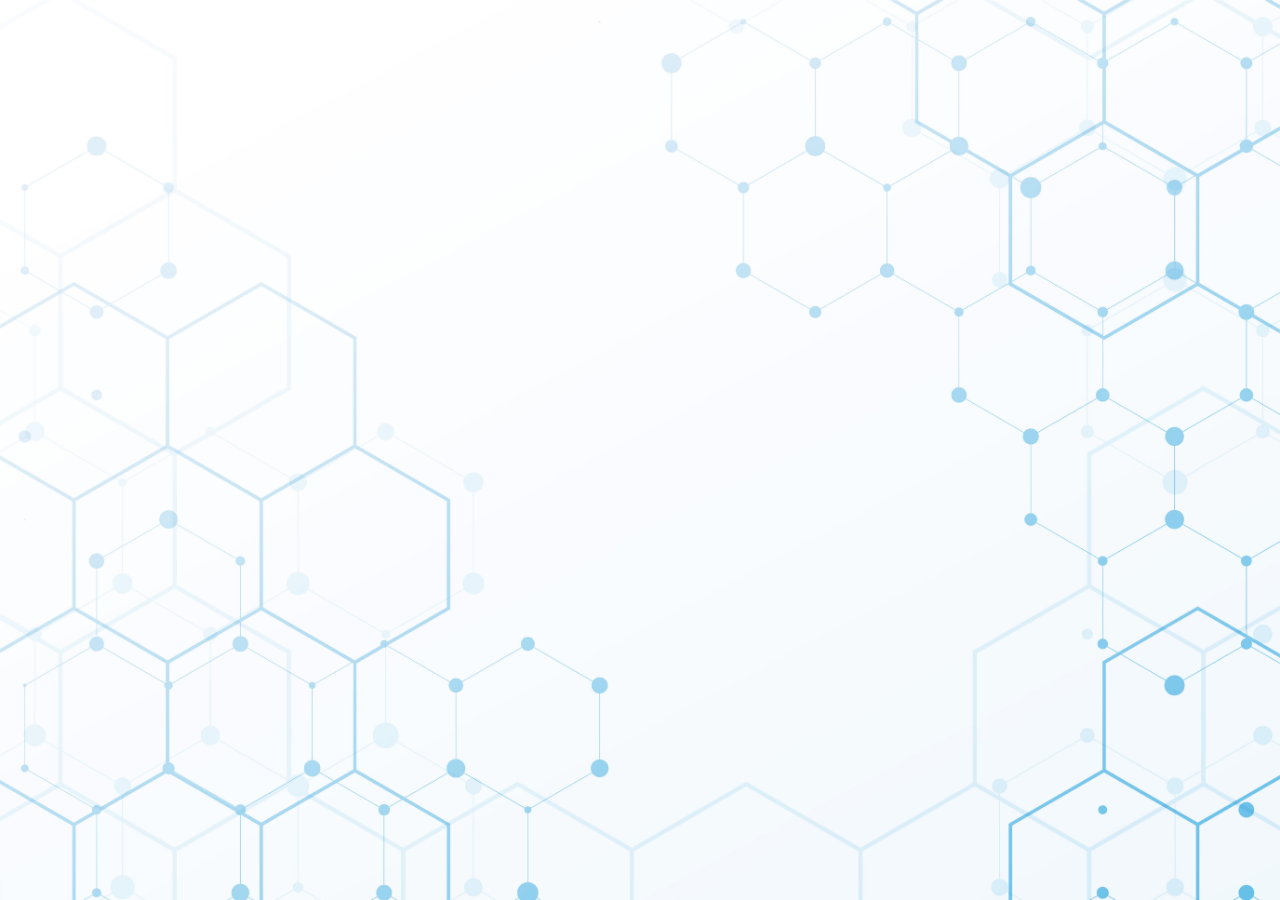
==== Cartas/consultas.html @ afaefc1f "Primer Versión del proyecto" ====
<!DOCTYPE html>
<html lang="en">
<head>
    <meta charset="UTF-8">
    <meta http-equiv="X-UA-Compatible" content="IE=edge">
    <meta name="viewport" content="width=device-width, initial-scale=1.0">
    <link rel="stylesheet" href="../styles/style.css">
    <title>Document</title>
</head>
<body>
    
</body>
</html>
---- styles/style.css ----
@import url("https://fonts.googleapis.com/css2?family=Mulish:wght@200;300;400;500;600;700;800;900&display=swap");

* {
  margin: 0;
  padding: 0;
  box-sizing: border-box;
  font-family: "Mulish", sans-serif;
}

body {
  background: url(../img/med2.jpg);
  background-repeat: no-repeat;
  background-size: cover;
  background-color: black;
  height: 100vh;
  color: black;
}

.menu{
  background-color: rgb(12, 184, 184);
}

.menu li{
  list-style: none;
  display: inline-block;
}

.menu li a{
  color: black;
  text-decoration: none;
  display: block;
  padding: 20px 150px;
}
.menu li a:hover{
  background-color: azure;
}

.menu .item-d{
  float: right;
}

header {
  display: flex;
  height: 70px;
  justify-content: left;
  font-size: large;
  margin-top: 5px;
}

.cartas {
  width: 100%;
  margin-top: 100px;
  margin-bottom: 100px;
  display: flex;
  flex-wrap: wrap;
}

.container {
  height: auto;
  width: 100%;
  display: flex;
  font-size: xx-large;
  display: grid;
  grid-template-columns: 2fr 2fr 2fr;
  grid-template-rows: 220px 220px;
  grid-template-areas:
    "turnos consultas video"
    "novedades obras video";
}

.container a{
  text-decoration: none;
  color: black;
}
/*Definiendo clases*/
.video {
  grid-area: video;
}
.consultas {
  grid-area: consultas;
}
.novedades {
  grid-area: novedades;
}
.obras {
  grid-area: obras;
}
.turnos {
  grid-area: turnos;
}

.container .card {
  border: 3px solid black;
  background-color: #fafafa;
  border-radius: 20px;
  box-shadow: 0 2px 2px rgba(0, 0, 0, 0.2);
  overflow: hidden;
  margin: 20px;
  text-align: center;
  transition: all 0.25s;
  margin-bottom: 10px;
}
/*Comienzo de las queries*/
@media screen and (max-width: 768px) {
  .menu li a{
    padding: 20px 10px;
  }
  .container {
    grid-template-columns: 2fr 2fr;
    grid-template-rows: 220px 220px 400px;
    grid-template-areas:
      "turnos consultas"
      "novedades obras"
      "video video";
  }
  .card.video{
    height: 100%;
    width: 100%;
  }
  body{
    background-size:auto;
  }
  ;
  .container .card{
    margin: 5px;
  }

}


@media screen and (max-width: 480px) 
{.menu li a{
  padding: 10px 8px;
}
.container {
  grid-template-columns: 2fr;
  grid-template-rows: repeat(4, 4fr);
  grid-template-areas:
    "turnos"
    "consultas"
    "novedades"
    "obras"
    "video";
}
.container .card {
  margin-bottom: 40px;
}

}
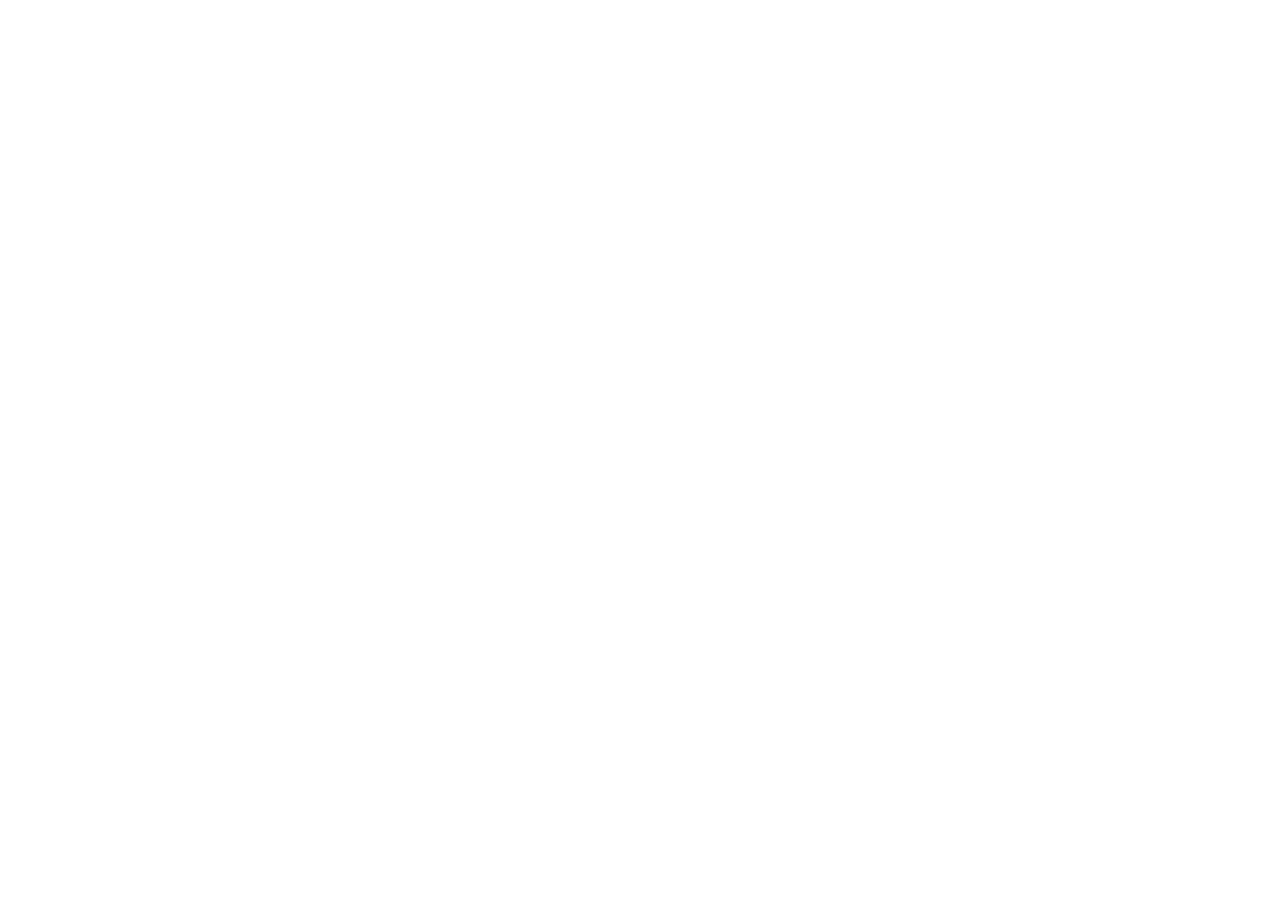
==== commit 423a61ca: "SASS 2 SEO" ====
--- a/Cartas/consultas.html
+++ b/Cartas/consultas.html
@@ -5,7 +5,9 @@
     <meta http-equiv="X-UA-Compatible" content="IE=edge">
     <meta name="viewport" content="width=device-width, initial-scale=1.0">
     <link rel="stylesheet" href="../styles/style.css">
-    <title>Document</title>
+    <title>Consultorio - consultas</title>
+    <meta name="description" content="Si tenes algun inconveniente accedé al lugar de consultas online">
+    <meta name="keywords" content="Consultorio, medico, consulta, urgencia, atencion, online">
 </head>
 <body>
     
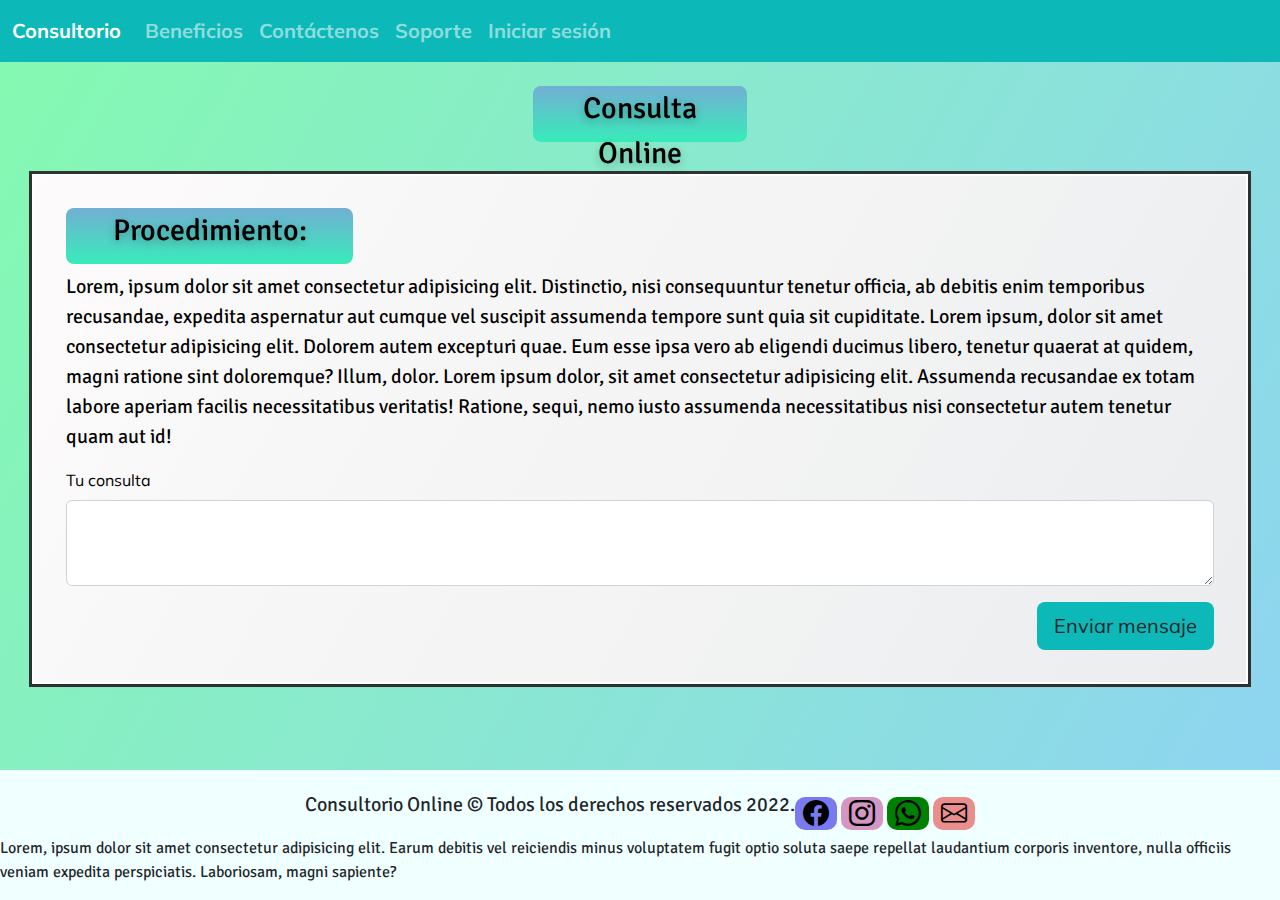
==== commit 944b57ab: "mediaqueries" ====
--- a/Cartas/consultas.html
+++ b/Cartas/consultas.html
@@ -4,12 +4,89 @@
     <meta charset="UTF-8">
     <meta http-equiv="X-UA-Compatible" content="IE=edge">
     <meta name="viewport" content="width=device-width, initial-scale=1.0">
-    <link rel="stylesheet" href="../styles/style.css">
-    <title>Consultorio - consultas</title>
-    <meta name="description" content="Si tenes algun inconveniente accedé al lugar de consultas online">
-    <meta name="keywords" content="Consultorio, medico, consulta, urgencia, atencion, online">
+    <!--Bootstrap-->
+    <link rel="stylesheet" href="../styles/bootstrap.min.css" />
+    <!--Iconos-->
+    <link rel="stylesheet" href="https://cdn.jsdelivr.net/npm/bootstrap-icons@1.9.1/font/bootstrap-icons.css"> 
+    <!-- custom styles -->
+    <link rel="stylesheet" href= "../styles/estilos.css" />
+    <!--animate-->
+    <link rel="stylesheet" href="https://cdnjs.cloudflare.com/ajax/libs/animate.css/4.1.1/animate.min.css"/>
+    <!--AOS-->
+    <link href="https://unpkg.com/aos@2.3.1/dist/aos.css" rel="stylesheet">
+    <title>Consultorio - Consultas</title>
 </head>
-<body>
-    
+<body class="bodyCO">
+    <header>
+        <!--NAVBAR-->
+        <nav class="navbar navbar-expand-lg navbar-dark fs-5 fw-bold"
+              style="background-color: #0cb8b8">
+          <div class="container-fluid">
+            <a class="navbar-brand" href="./index.html">Consultorio</a>
+            <button
+              class="navbar-toggler"
+              type="button"
+              data-bs-toggle="collapse"
+              data-bs-target="#navbarNav"
+              aria-controls="navbarNav"
+              aria-expanded="false"
+              aria-label="Toggle navigation">
+              <span class="navbar-toggler-icon"></span>
+            </button>
+            <div class="collapse navbar-collapse" id="navbarNav">
+              <ul class="navbar-nav">
+                <li class="nav-item item1 animate__animated animate__fadeInDownBig">
+                  <a class="nav-link" href="../Pages/beneficios.html">Beneficios</a
+                  >
+                </li>
+                <li class="nav-item item2 animate__animated animate__fadeInDownBig">
+                  <a class="nav-link" href="./Pages/contactenos.html">Contáctenos</a
+                  >
+                </li>
+                <li class="nav-item item3 animate__animated animate__fadeInDownBig">
+                  <a class="nav-link" href="./Pages/soporte.html">Soporte</a>
+                </li>
+                <li class="nav-item item4 animate__animated animate__fadeInDownBig">
+                  <a class="nav-link" href="./Pages/iniciar-sesion.html">Iniciar sesión</a>
+                </li>
+              </ul>
+            </div>
+          </div>
+        </nav>
+      </header>
+
+      <button class="button-36 d-grid col-2 mx-auto mt-4 mb-3" disabled data-aos="fade-down" data-delay="100" data-aos-duration="1000">Consulta Online</button>
+      <section class="main ms-3 text-bg-light p-3 me-3">
+        <div>
+        <button class="button-36 col-3 mx-auto mb-2 " disabled data-aos="fade-down" data-delay="100" data-aos-duration="1000">Procedimiento:</button>
+        </div>
+        <div>
+         <p class="fs-5"> Lorem, ipsum dolor sit amet consectetur adipisicing elit. Distinctio, nisi consequuntur tenetur officia, ab debitis enim temporibus recusandae, expedita aspernatur aut cumque vel suscipit assumenda tempore sunt quia sit cupiditate. Lorem ipsum, dolor sit amet consectetur adipisicing elit. Dolorem autem excepturi quae. Eum esse ipsa vero ab eligendi ducimus libero, tenetur quaerat at quidem, magni ratione sint doloremque? Illum, dolor. Lorem ipsum dolor, sit amet consectetur adipisicing elit. Assumenda recusandae ex totam labore aperiam facilis necessitatibus veritatis! Ratione, sequi, nemo iusto assumenda necessitatibus nisi consectetur autem tenetur quam aut id!</p>
+        </div>
+        <div class="mb-3">
+          <label for="exampleFormControlTextarea1" class="form-label">Tu consulta</label>
+          <textarea class="form-control" id="exampleFormControlTextarea1" rows="3"></textarea>
+        </div>
+        <div class="d-flex flex-row-reverse">
+        <button type="button " class="btn btn-lg">Enviar mensaje</button>
+        </div>
+        </section>
+
+        <footer class="footerC mt-5 w-100 d-flex align-items-center justify-content-center flex-wrap">
+          <p class="fs-5">Consultorio Online &copy; Todos los derechos reservados 2022.</p>
+          <div id="iconos">
+            <a href="https://facebook.com"><i class="bi bi-facebook"></i></a>
+            <a href="https://Instagram.com"><i class="bi bi-instagram"></i></a>
+            <a href="https://WhatsApp.com"><i class="bi bi-whatsapp"></i></a>
+            <a href="https://gmail.com"><i class="bi bi-envelope"></i></a>
+          </div>
+          <div>
+            <p>Lorem, ipsum dolor sit amet consectetur adipisicing elit. Earum debitis vel reiciendis minus voluptatem fugit optio soluta saepe repellat laudantium corporis inventore, nulla officiis veniam expedita perspiciatis. Laboriosam, magni sapiente?</p>
+          </div>
+         </footer>
+
+      <script src="https://unpkg.com/aos@2.3.1/dist/aos.js"></script>
+      <script> AOS.init();</script>
+      <script src="./js/bootstrap.bundle.min.js"></script>
 </body>
 </html>--- a/styles/estilos.css
+++ b/styles/estilos.css
@@ -0,0 +1,684 @@
+@charset "UTF-8";
+@import url("https://fonts.googleapis.com/css2?family=Mulish:wght@200;300;400;500;600;700;800;900&display=swap");
+@import url("https://fonts.googleapis.com/css2?family=Anton&display=swap");
+@import url("https://fonts.googleapis.com/css2?family=Signika+Negative:wght@300;400;500;700&display=swap");
+* {
+  margin: 0;
+  padding: 0;
+  box-sizing: border-box;
+  font-family: "Mulish", sans-serif;
+}
+
+.bodyI {
+  background-image: linear-gradient(120deg, #84fab0 0%, #8fd3f4 100%);
+  position: relative;
+  padding-bottom: 10rem;
+}
+.bodyI .imagenPrincipal {
+  height: 80vh;
+  background-image: url("../../../img/med1.jpg");
+  background-repeat: no-repeat;
+  background-size: cover;
+  background-position: center center;
+  display: flex;
+  justify-content: center;
+  align-items: center;
+  flex-direction: column;
+  border: 1px solid black;
+}
+.bodyI .imagenPrincipal h2 {
+  color: white;
+  font-family: "Anton", sans-serif;
+}
+.bodyI .imagenPrincipal p {
+  color: white;
+}
+.bodyI .quienes-somos {
+  background-image: linear-gradient(120deg, #fdfbfb 0%, #ebedee 100%);
+  border: 2px solid white;
+  margin: 2rem 10rem 2rem !important;
+  padding: 2rem 10rem 2 rem 10rem !important;
+  box-shadow: rgba(0, 0, 0, 0.16) 0px 1px 4px, rgb(51, 51, 51) 0px 0px 0px 3px;
+}
+.bodyI .btn {
+  background-color: #0cb8b8 !important;
+  color: black;
+}
+.bodyI .button-36 {
+  background-image: linear-gradient(to top, #37ecba 0%, #72afd3 100%);
+  border-radius: 8px;
+  border-style: none;
+  color: black;
+  font-size: 35px;
+  font-weight: 500;
+  height: 4rem;
+  padding: 0 1.6rem;
+  text-align: center;
+  text-shadow: rgba(0, 0, 0, 0.25) 0 3px 8px;
+  transition: all 0.5s;
+  -moz-user-select: none;
+   -ms-user-select: none;
+       user-select: none;
+  -webkit-user-select: none;
+  font-family: "Signika negative", sans-serif;
+}
+.bodyI .button-36:hover {
+  box-shadow: rgba(80, 63, 205, 0.5) 0 1px 30px;
+  transition-duration: 0.2s;
+}
+.bodyI p {
+  font-family: "Signika negative", sans-serif;
+}
+.bodyI .main {
+  background-image: linear-gradient(120deg, #fdfbfb 0%, #ebedee 100%);
+  border: 2px solid white;
+  margin: 2rem 10rem 2rem 10rem !important;
+  padding: 2rem 15rem 2rem 15rem !important;
+  box-shadow: rgba(0, 0, 0, 0.16) 0px 1px 4px, rgb(51, 51, 51) 0px 0px 0px 3px;
+}
+.bodyI .card-body {
+  box-shadow: rgba(0, 0, 0, 0.16) 0px 1px 4px, rgb(51, 51, 51) 0px 0px 0px 3px;
+}
+.bodyI .card-body h5 {
+  font-family: "Signika negative", sans-serif;
+}
+.bodyI .video-card {
+  height: 500px;
+}
+.bodyI .footerI {
+  display: flex;
+  position: absolute;
+  bottom: 0;
+  background: #f0ffff;
+  min-height: 100px;
+  padding-top: 20px;
+  bottom: 0;
+  width: 100%;
+}
+.bodyI .footerI p {
+  text-align: center;
+}
+.bodyI #iconos i {
+  font-size: 26px;
+  padding: 0 8px;
+  color: black;
+  border-radius: 10px;
+}
+
+.bi-facebook {
+  background-color: #7a7af0;
+}
+
+.bi-instagram {
+  background-color: #d497c5;
+}
+
+.bi-whatsapp {
+  background-color: #008000;
+}
+
+.bi-envelope {
+  background-color: #e98d8d;
+}
+
+@media (min-width: 768px) {
+  .button-36 {
+    padding: 0 2.6rem;
+  }
+}
+.titulo {
+  background-image: linear-gradient(120deg, #84fab0 0%, #8fd3f4 100%);
+}
+
+.bodyB {
+  position: relative;
+  padding-bottom: 10rem;
+  background-image: linear-gradient(120deg, #84fab0 0%, #8fd3f4 100%);
+}
+.bodyB .btn {
+  background-color: #0cb8b8 !important;
+  color: black;
+}
+.bodyB .button-36 {
+  background-image: linear-gradient(to top, #37ecba 0%, #72afd3 100%);
+  border-radius: 8px;
+  border-style: none;
+  color: black;
+  font-size: 35px;
+  font-weight: 500;
+  height: 4rem;
+  padding: 0 1.6rem;
+  text-align: center;
+  text-shadow: rgba(0, 0, 0, 0.25) 0 3px 8px;
+  transition: all 0.5s;
+  -moz-user-select: none;
+   -ms-user-select: none;
+       user-select: none;
+  -webkit-user-select: none;
+  font-family: "Signika negative", sans-serif;
+}
+.bodyB .button-36:hover {
+  box-shadow: rgba(80, 63, 205, 0.5) 0 1px 30px;
+  transition-duration: 0.2s;
+}
+.bodyB .main {
+  background-image: linear-gradient(120deg, #fdfbfb 0%, #ebedee 100%);
+  border: 2px solid white;
+  margin: 2rem 10rem 2rem !important;
+  box-shadow: rgba(0, 0, 0, 0.16) 0px 1px 4px, rgb(51, 51, 51) 0px 0px 0px 3px;
+}
+.bodyB .card-body {
+  box-shadow: rgba(0, 0, 0, 0.16) 0px 1px 4px, rgb(51, 51, 51) 0px 0px 0px 3px;
+}
+.bodyB .footerB {
+  display: flex;
+  position: absolute;
+  bottom: 0;
+  background: #f0ffff;
+  min-height: 100px;
+  padding-top: 20px;
+  bottom: 0;
+  width: 100%;
+}
+.bodyB .footerB p {
+  text-align: center;
+}
+.bodyB #iconos i {
+  font-size: 26px;
+  padding: 0 8px;
+  color: black;
+  border-radius: 10px;
+}
+
+.bodyC {
+  background-image: linear-gradient(120deg, #84fab0 0%, #8fd3f4 100%);
+  position: relative;
+  padding-bottom: 10rem;
+  min-height: 100vh;
+}
+.bodyC footer {
+  display: flex;
+  position: absolute;
+  bottom: 0;
+  background: #f0ffff;
+  min-height: 100px;
+  padding-top: 20px;
+  position: absolute;
+  bottom: 0;
+  width: 100%;
+}
+.bodyC .btn {
+  background-color: #0cb8b8;
+}
+.bodyC .button-36 {
+  background-image: linear-gradient(to top, #37ecba 0%, #72afd3 100%);
+  border-radius: 8px;
+  border-style: none;
+  color: black;
+  font-size: 27px;
+  font-weight: 500;
+  height: 3.5rem;
+  padding: 0 1.6rem 2rem;
+  text-align: center;
+  text-shadow: rgba(0, 0, 0, 0.25) 0 3px 8px;
+  transition: all 0.5s;
+  -moz-user-select: none;
+   -ms-user-select: none;
+       user-select: none;
+  -webkit-user-select: none;
+  font-family: "Signika negative", sans-serif;
+}
+.bodyC .button-36:hover {
+  box-shadow: rgba(80, 63, 205, 0.5) 0 1px 30px;
+  transition-duration: 0.2s;
+}
+
+.bodyL {
+  background-image: linear-gradient(120deg, #84fab0 0%, #8fd3f4 100%);
+  font-family: "Signika negative", sans-serif;
+  padding-bottom: 10rem;
+  min-height: 100vh;
+}
+
+.login-box {
+  width: 320px;
+  height: 420px;
+  background: rgb(255, 255, 255);
+  color: rgb(5, 4, 4);
+  top: 50%;
+  left: 50%;
+  position: absolute;
+  transform: translate(-50%, -50%);
+  padding: 40px 30px;
+}
+
+.login-box h1 {
+  padding: 0 0 30px;
+  text-align: center;
+  font-size: 22px;
+}
+
+.login-box label {
+  margin: 0;
+  padding: 0;
+  font-weight: bold;
+  display: block;
+}
+
+.login-box input {
+  width: 100%;
+  margin-bottom: 20px;
+}
+
+.login-box input[type=text],
+.login-box input[type=Contraseña] {
+  border: none;
+  border-bottom: 1px solid rgb(5, 5, 5);
+  background: transparent;
+  outline: none;
+  height: 40px;
+  color: rgb(0, 0, 0);
+  font-size: 16px;
+}
+
+.login-box input[type=submit] {
+  border: none;
+  outline: none;
+  height: 40px;
+  background: #217787;
+  color: #fff;
+  font-size: 18px;
+  border-radius: 20px;
+}
+
+.login-box input[type=submit]:hover {
+  cursor: pointer;
+  background: #0cb8b8;
+  color: #000;
+}
+
+.login-box a {
+  text-decoration: none;
+  font-size: 12px;
+  line-height: 20px;
+  color: darkgrey;
+}
+
+.login-box a:hover {
+  color: rgb(10, 10, 10);
+}
+
+footer {
+  display: flex;
+  position: absolute;
+  bottom: 0;
+  background: #f0ffff;
+  min-height: 100px;
+  padding-top: 20px;
+  bottom: 0;
+  width: 100%;
+}
+
+.footerI p {
+  text-align: center;
+}
+
+#iconos i {
+  font-size: 26px;
+  padding: 0 8px;
+  color: black;
+  border-radius: 10px;
+}
+
+.bodyT {
+  position: relative;
+  background-image: linear-gradient(120deg, #84fab0 0%, #8fd3f4 100%);
+  padding-bottom: 10rem;
+}
+.bodyT .button-36 {
+  background-image: linear-gradient(to top, #37ecba 0%, #72afd3 100%);
+  border-radius: 8px;
+  border-style: none;
+  color: black;
+  font-size: 27px;
+  font-weight: 500;
+  height: 3.5rem;
+  padding: 0 1.6rem 2rem;
+  text-align: center;
+  text-shadow: rgba(0, 0, 0, 0.25) 0 3px 8px;
+  transition: all 0.5s;
+  -moz-user-select: none;
+   -ms-user-select: none;
+       user-select: none;
+  -webkit-user-select: none;
+  font-family: "Signika negative", sans-serif;
+}
+.bodyT .button-36:hover {
+  box-shadow: rgba(80, 63, 205, 0.5) 0 1px 30px;
+  transition-duration: 0.2s;
+}
+.bodyT label {
+  font-family: "Signika negative", sans-serif;
+}
+.bodyT p {
+  font-family: "Signika negative", sans-serif;
+}
+.bodyT button {
+  background-color: #0cb8b8;
+}
+.bodyT footer {
+  display: flex;
+  position: absolute;
+  bottom: 0;
+  background: #f0ffff;
+  min-height: 100px;
+  padding-top: 20px;
+  bottom: 0;
+  width: 100%;
+}
+.bodyT .footerI p {
+  text-align: center;
+}
+.bodyT #iconos i {
+  font-size: 26px;
+  padding: 0 8px;
+  color: black;
+  border-radius: 10px;
+}
+.bodyT .container.container-turnos {
+  background-color: azure !important;
+}
+
+footer {
+  background-color: #f0ffff;
+  min-height: 100px;
+  padding-top: 20px;
+  margin-top: 50px;
+}
+
+.footer p {
+  text-align: center;
+}
+
+#iconos i {
+  font-size: 26px;
+  padding: 0 8px;
+  color: black;
+  border-radius: 10px;
+}
+
+.bi-facebook {
+  background-color: #7a7af0;
+}
+
+.bi-instagram {
+  background-color: #d497c5;
+}
+
+.bi-whatsapp {
+  background-color: #008000;
+}
+
+.bi-envelope {
+  background-color: #e98d8d;
+}
+
+.navbar-brand {
+  -webkit-animation: text-focus-in 1s cubic-bezier(0.55, 0.085, 0.68, 0.53) both;
+  animation: text-focus-in 1s cubic-bezier(0.55, 0.085, 0.68, 0.53) both;
+  -webkit-animation-duration: 0.8s;
+          animation-duration: 0.8s;
+}
+
+.navbar-nav .nav-item.item1 {
+  -webkit-animation-duration: 0.3s;
+          animation-duration: 0.3s;
+}
+.navbar-nav .nav-item.item2 {
+  -webkit-animation-duration: 0.6s;
+          animation-duration: 0.6s;
+}
+.navbar-nav .nav-item.item3 {
+  -webkit-animation-duration: 0.9s;
+          animation-duration: 0.9s;
+}
+.navbar-nav .nav-item.item4 {
+  -webkit-animation-duration: 1.2s;
+          animation-duration: 1.2s;
+}
+
+@-webkit-keyframes text-focus-in {
+  0% {
+    filter: blur(12px);
+    opacity: 0;
+  }
+  100% {
+    filter: blur(0);
+    opacity: 1;
+  }
+}
+@keyframes text-focus-in {
+  0% {
+    filter: blur(12px);
+    opacity: 0;
+  }
+  100% {
+    filter: blur(0);
+    opacity: 1;
+  }
+}
+.bodyS {
+  background-image: linear-gradient(120deg, #84fab0 0%, #8fd3f4 100%);
+  position: relative;
+  padding-bottom: 10rem;
+  min-height: 100vh;
+}
+.bodyS .footerS {
+  display: flex;
+  position: absolute;
+  bottom: 0;
+  background: #f0ffff;
+  min-height: 100px;
+  padding-top: 20px;
+  position: absolute;
+  bottom: 0;
+  width: 100%;
+}
+.bodyS .footerS .footerS p {
+  text-align: center;
+}
+.bodyS .footerS #iconos i {
+  font-size: 26px;
+  padding: 0 8px;
+  color: black;
+  border-radius: 10px;
+}
+.bodyS .main {
+  background-image: linear-gradient(120deg, #fdfbfb 0%, #ebedee 100%);
+  border: 2px solid white;
+  margin: 2rem 2rem 2rem 1.5rem !important;
+  padding: 1rem 3rem 3rem 3rem !important;
+  box-shadow: rgba(0, 0, 0, 0.16) 0px 1px 4px, rgb(51, 51, 51) 0px 0px 0px 3px;
+}
+.bodyS .button-36 {
+  background-image: linear-gradient(to top, #37ecba 0%, #72afd3 100%);
+  border-radius: 8px;
+  border-style: none;
+  color: black;
+  font-size: 30px;
+  font-weight: 500;
+  height: 3.5rem;
+  padding: 0 1.6rem 2rem;
+  text-align: center;
+  text-shadow: rgba(0, 0, 0, 0.25) 0 3px 8px;
+  transition: all 0.5s;
+  -moz-user-select: none;
+   -ms-user-select: none;
+       user-select: none;
+  -webkit-user-select: none;
+  font-family: "Signika negative", sans-serif;
+}
+.bodyS .button-36:hover {
+  box-shadow: rgba(80, 63, 205, 0.5) 0 1px 30px;
+  transition-duration: 0.2s;
+}
+.bodyS button {
+  background-color: #0cb8b8 !important;
+}
+
+.bodyN {
+  background-image: linear-gradient(120deg, #84fab0 0%, #8fd3f4 100%);
+}
+.bodyN .containerN {
+  padding: 2rem 2rem 2rem 2rem;
+  margin: 2rem 2rem 2rem 2rem;
+  background-image: linear-gradient(120deg, #fdfbfb 0%, #ebedee 100%);
+  box-shadow: rgba(0, 0, 0, 0.16) 0px 1px 4px, rgb(51, 51, 51) 0px 0px 0px 3px;
+}
+.bodyN .button-36 {
+  background-image: linear-gradient(to top, #37ecba 0%, #72afd3 100%);
+  border-radius: 8px;
+  border-style: none;
+  color: black;
+  font-size: 30px;
+  font-weight: 500;
+  height: 3.5rem;
+  padding: 0 1.6rem 2rem;
+  text-align: center;
+  text-shadow: rgba(0, 0, 0, 0.25) 0 3px 8px;
+  transition: all 0.5s;
+  -moz-user-select: none;
+   -ms-user-select: none;
+       user-select: none;
+  -webkit-user-select: none;
+  font-family: "Signika negative", sans-serif;
+}
+.bodyN .button-36:hover {
+  box-shadow: rgba(80, 63, 205, 0.5) 0 1px 30px;
+  transition-duration: 0.2s;
+}
+
+.bodyO {
+  background-image: linear-gradient(120deg, #84fab0 0%, #8fd3f4 100%);
+  position: relative;
+  padding-bottom: 10rem;
+}
+.bodyO .container {
+  background-image: linear-gradient(120deg, #fdfbfb 0%, #ebedee 100%);
+  margin: 2rem 17rem 2rem 19rem;
+  padding: 2rem 2rem 2rem 2rem;
+  box-shadow: rgba(0, 0, 0, 0.16) 0px 1px 4px, rgb(51, 51, 51) 0px 0px 0px 3px;
+}
+.bodyO .container.main {
+  margin-top: 10rem;
+}
+.bodyO .button-36 {
+  background-image: linear-gradient(to top, #37ecba 0%, #72afd3 100%);
+  border-radius: 8px;
+  border-style: none;
+  color: black;
+  font-size: 30px;
+  font-weight: 500;
+  height: 3.5rem;
+  padding: 0 1.6rem 2rem;
+  text-align: center;
+  text-shadow: rgba(0, 0, 0, 0.25) 0 3px 8px;
+  transition: all 0.5s;
+  -moz-user-select: none;
+   -ms-user-select: none;
+       user-select: none;
+  -webkit-user-select: none;
+  font-family: "Signika negative", sans-serif;
+}
+.bodyO .button-36:hover {
+  box-shadow: rgba(80, 63, 205, 0.5) 0 1px 30px;
+  transition-duration: 0.2s;
+}
+
+.bodyCO {
+  background-image: linear-gradient(120deg, #84fab0 0%, #8fd3f4 100%);
+  position: relative;
+  padding-bottom: 10rem;
+  min-height: 100vh;
+}
+.bodyCO .main {
+  background-image: linear-gradient(120deg, #fdfbfb 0%, #ebedee 100%);
+  border: 2px solid white;
+  margin: 2rem 2rem 2rem 2rem !important;
+  padding: 2rem 2rem 2rem 2rem !important;
+  box-shadow: rgba(0, 0, 0, 0.16) 0px 1px 4px, rgb(51, 51, 51) 0px 0px 0px 3px;
+}
+.bodyCO p {
+  font-family: "Signika negative", sans-serif;
+}
+.bodyCO .footerC {
+  display: flex;
+  position: absolute;
+  bottom: 0;
+  background: #f0ffff;
+  min-height: 100px;
+  padding-top: 20px;
+  position: absolute;
+  bottom: 0;
+  width: 100%;
+}
+.bodyCO .footerC .footerI p {
+  text-align: center;
+}
+.bodyCO .btn {
+  background-color: #0cb8b8;
+}
+.bodyCO .button-36 {
+  background-image: linear-gradient(to top, #37ecba 0%, #72afd3 100%);
+  border-radius: 8px;
+  border-style: none;
+  color: black;
+  font-size: 30px;
+  font-weight: 500;
+  height: 3.5rem;
+  padding: 0 1.6rem 2rem;
+  text-align: center;
+  text-shadow: rgba(0, 0, 0, 0.25) 0 3px 8px;
+  transition: all 0.5s;
+  -moz-user-select: none;
+   -ms-user-select: none;
+       user-select: none;
+  -webkit-user-select: none;
+  font-family: "Signika negative", sans-serif;
+}
+.bodyCO .button-36:hover {
+  box-shadow: rgba(80, 63, 205, 0.5) 0 1px 30px;
+  transition-duration: 0.2s;
+}
+
+@media screen and (max-width: 768px) {
+  .bodyI {
+    max-width: 844px;
+    min-width: 320px;
+  }
+  .bodyI .imagenPrincipal {
+    max-width: 1000px;
+    min-width: 320px;
+    max-height: 500px;
+    background-image: url("../../../img/med1-media.jpg");
+    background-repeat: no-repeat;
+    background-size: cover;
+    background-position: center;
+    display: flex;
+    justify-content: center;
+    align-items: center;
+    flex-direction: column;
+    padding-inline: 40px;
+    border: 1px solid black;
+  }
+  .bodyI .imagenPrincipal h2 {
+    color: white;
+    font-family: "Anton", sans-serif;
+    text-align: center;
+    font-size: 1.3rem;
+  }
+  .bodyI .imagenPrincipal p {
+    color: white;
+    font-size: 1.1rem;
+  }
+}/*# sourceMappingURL=estilos.css.map */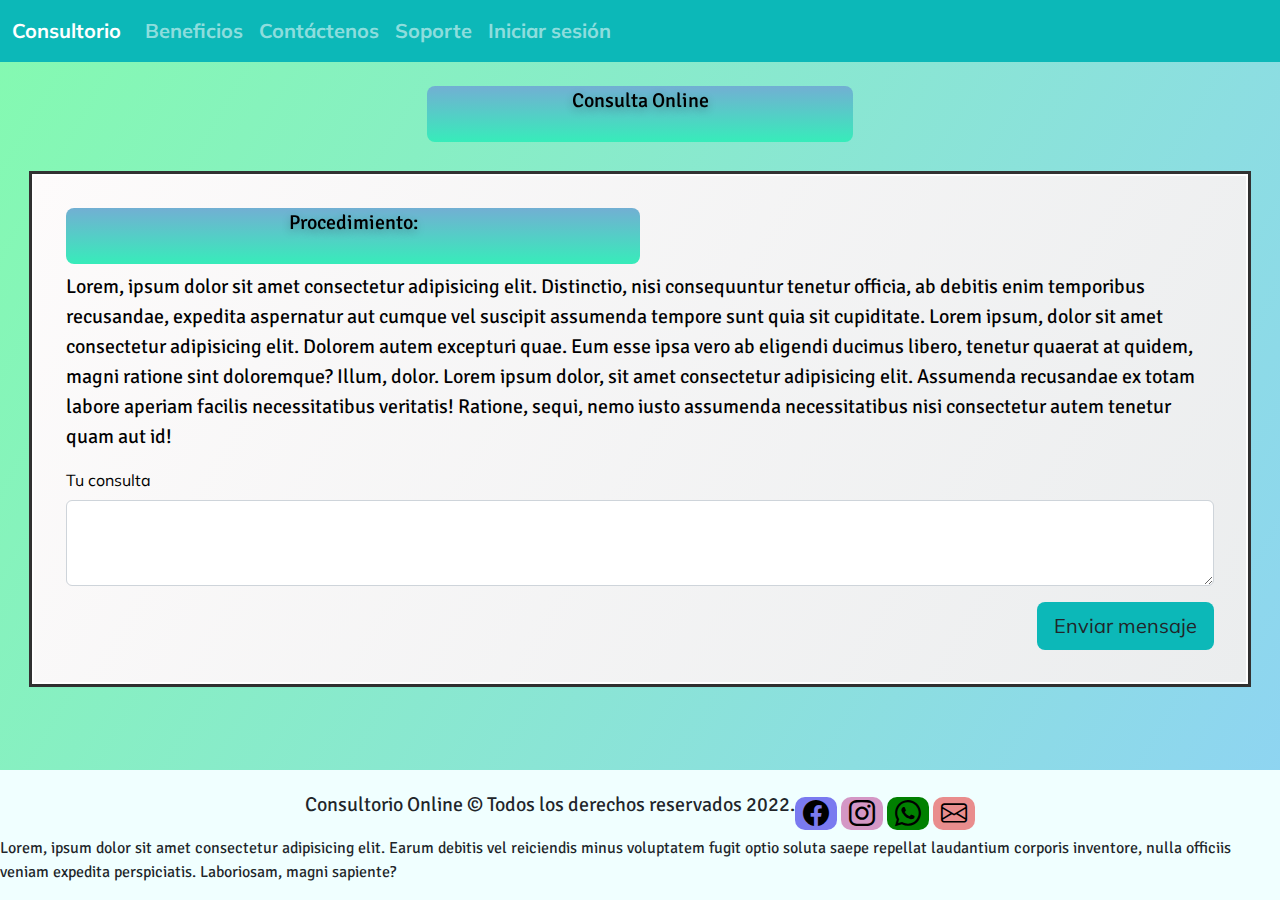
==== commit 708c06c9: "[Proyecto Final" ====
--- a/Cartas/consultas.html
+++ b/Cartas/consultas.html
@@ -15,6 +15,8 @@
     <!--AOS-->
     <link href="https://unpkg.com/aos@2.3.1/dist/aos.css" rel="stylesheet">
     <title>Consultorio - Consultas</title>
+    <meta name="description" content="Si tenes algun inconveniente accedé al lugar de consultas online">
+    <meta name="keywords" content="Consultorio, medico, consulta, urgencia, atencion, online">
 </head>
 <body class="bodyCO">
     <header>
@@ -22,7 +24,7 @@
         <nav class="navbar navbar-expand-lg navbar-dark fs-5 fw-bold"
               style="background-color: #0cb8b8">
           <div class="container-fluid">
-            <a class="navbar-brand" href="./index.html">Consultorio</a>
+            <a class="navbar-brand" href="../index.html">Consultorio</a>
             <button
               class="navbar-toggler"
               type="button"
@@ -40,14 +42,14 @@
                   >
                 </li>
                 <li class="nav-item item2 animate__animated animate__fadeInDownBig">
-                  <a class="nav-link" href="./Pages/contactenos.html">Contáctenos</a
+                  <a class="nav-link" href="../Pages/contactenos.html">Contáctenos</a
                   >
                 </li>
                 <li class="nav-item item3 animate__animated animate__fadeInDownBig">
-                  <a class="nav-link" href="./Pages/soporte.html">Soporte</a>
+                  <a class="nav-link" href="../Pages/soporte.html">Soporte</a>
                 </li>
                 <li class="nav-item item4 animate__animated animate__fadeInDownBig">
-                  <a class="nav-link" href="./Pages/iniciar-sesion.html">Iniciar sesión</a>
+                  <a class="nav-link" href="../Pages/iniciar-sesion.html">Iniciar sesión</a>
                 </li>
               </ul>
             </div>
@@ -55,10 +57,10 @@
         </nav>
       </header>
 
-      <button class="button-36 d-grid col-2 mx-auto mt-4 mb-3" disabled data-aos="fade-down" data-delay="100" data-aos-duration="1000">Consulta Online</button>
+      <button class="button-36 d-grid col-4 mx-auto mt-4 mb-3" disabled data-aos="fade-down" data-delay="100" data-aos-duration="1000">Consulta Online</button>
       <section class="main ms-3 text-bg-light p-3 me-3">
         <div>
-        <button class="button-36 col-3 mx-auto mb-2 " disabled data-aos="fade-down" data-delay="100" data-aos-duration="1000">Procedimiento:</button>
+        <button class="button-36 col-6 mx-auto mb-2 " disabled data-aos="fade-down" data-delay="100" data-aos-duration="1000">Procedimiento:</button>
         </div>
         <div>
          <p class="fs-5"> Lorem, ipsum dolor sit amet consectetur adipisicing elit. Distinctio, nisi consequuntur tenetur officia, ab debitis enim temporibus recusandae, expedita aspernatur aut cumque vel suscipit assumenda tempore sunt quia sit cupiditate. Lorem ipsum, dolor sit amet consectetur adipisicing elit. Dolorem autem excepturi quae. Eum esse ipsa vero ab eligendi ducimus libero, tenetur quaerat at quidem, magni ratione sint doloremque? Illum, dolor. Lorem ipsum dolor, sit amet consectetur adipisicing elit. Assumenda recusandae ex totam labore aperiam facilis necessitatibus veritatis! Ratione, sequi, nemo iusto assumenda necessitatibus nisi consectetur autem tenetur quam aut id!</p>
--- a/styles/estilos.css
+++ b/styles/estilos.css
@@ -22,7 +22,6 @@
   background-position: center center;
   display: flex;
   justify-content: center;
-  align-items: center;
   flex-direction: column;
   border: 1px solid black;
 }
@@ -72,8 +71,8 @@
 .bodyI .main {
   background-image: linear-gradient(120deg, #fdfbfb 0%, #ebedee 100%);
   border: 2px solid white;
-  margin: 2rem 10rem 2rem 10rem !important;
-  padding: 2rem 15rem 2rem 15rem !important;
+  width: 70%;
+  margin: 0 auto;
   box-shadow: rgba(0, 0, 0, 0.16) 0px 1px 4px, rgb(51, 51, 51) 0px 0px 0px 3px;
 }
 .bodyI .card-body {
@@ -155,7 +154,7 @@
    -ms-user-select: none;
        user-select: none;
   -webkit-user-select: none;
-  font-family: "Signika negative", sans-serif;
+  font-family: "Anton", sans-serif;
 }
 .bodyB .button-36:hover {
   box-shadow: rgba(80, 63, 205, 0.5) 0 1px 30px;
@@ -164,7 +163,7 @@
 .bodyB .main {
   background-image: linear-gradient(120deg, #fdfbfb 0%, #ebedee 100%);
   border: 2px solid white;
-  margin: 2rem 10rem 2rem !important;
+  margin: 2rem 2rem 2rem !important;
   box-shadow: rgba(0, 0, 0, 0.16) 0px 1px 4px, rgb(51, 51, 51) 0px 0px 0px 3px;
 }
 .bodyB .card-body {
@@ -195,17 +194,6 @@
   position: relative;
   padding-bottom: 10rem;
   min-height: 100vh;
-}
-.bodyC footer {
-  display: flex;
-  position: absolute;
-  bottom: 0;
-  background: #f0ffff;
-  min-height: 100px;
-  padding-top: 20px;
-  position: absolute;
-  bottom: 0;
-  width: 100%;
 }
 .bodyC .btn {
   background-color: #0cb8b8;
@@ -233,11 +221,33 @@
   transition-duration: 0.2s;
 }
 
+footer {
+  display: flex;
+  position: absolute;
+  bottom: 0;
+  background: #f0ffff;
+  min-height: 100px;
+  padding-top: 20px;
+  position: absolute;
+  bottom: 0;
+  width: 100%;
+}
+
 .bodyL {
   background-image: linear-gradient(120deg, #84fab0 0%, #8fd3f4 100%);
   font-family: "Signika negative", sans-serif;
   padding-bottom: 10rem;
   min-height: 100vh;
+}
+.bodyL footer {
+  display: flex;
+  position: absolute;
+  bottom: 0;
+  background: #f0ffff;
+  min-height: 100px;
+  padding-top: 20px;
+  bottom: 0;
+  width: 100%;
 }
 
 .login-box {
@@ -308,17 +318,6 @@
   color: rgb(10, 10, 10);
 }
 
-footer {
-  display: flex;
-  position: absolute;
-  bottom: 0;
-  background: #f0ffff;
-  min-height: 100px;
-  padding-top: 20px;
-  bottom: 0;
-  width: 100%;
-}
-
 .footerI p {
   text-align: center;
 }
@@ -493,7 +492,7 @@
   color: black;
   border-radius: 10px;
 }
-.bodyS .main {
+.bodyS .mainS {
   background-image: linear-gradient(120deg, #fdfbfb 0%, #ebedee 100%);
   border: 2px solid white;
   margin: 2rem 2rem 2rem 1.5rem !important;
@@ -528,6 +527,8 @@
 
 .bodyN {
   background-image: linear-gradient(120deg, #84fab0 0%, #8fd3f4 100%);
+  padding-bottom: 10rem;
+  min-height: 100vh;
 }
 .bodyN .containerN {
   padding: 2rem 2rem 2rem 2rem;
@@ -557,6 +558,25 @@
   box-shadow: rgba(80, 63, 205, 0.5) 0 1px 30px;
   transition-duration: 0.2s;
 }
+.bodyN .footerN {
+  display: flex;
+  position: absolute;
+  bottom: 0;
+  background: #f0ffff;
+  min-height: 100px;
+  padding-top: 20px;
+  bottom: 0;
+  width: 100%;
+}
+.bodyN .footerN p {
+  text-align: center;
+}
+.bodyN #iconos i {
+  font-size: 26px;
+  padding: 0 8px;
+  color: black;
+  border-radius: 10px;
+}
 
 .bodyO {
   background-image: linear-gradient(120deg, #84fab0 0%, #8fd3f4 100%);
@@ -564,12 +584,13 @@
   padding-bottom: 10rem;
 }
 .bodyO .container {
+  padding: 2rem 2rem 2rem 2rem;
+  margin: 0 auto;
   background-image: linear-gradient(120deg, #fdfbfb 0%, #ebedee 100%);
-  margin: 2rem 17rem 2rem 19rem;
-  padding: 2rem 2rem 2rem 2rem;
   box-shadow: rgba(0, 0, 0, 0.16) 0px 1px 4px, rgb(51, 51, 51) 0px 0px 0px 3px;
 }
 .bodyO .container.main {
+  margin: 0 auto;
   margin-top: 10rem;
 }
 .bodyO .button-36 {
@@ -652,33 +673,184 @@
 }
 
 @media screen and (max-width: 768px) {
-  .bodyI {
-    max-width: 844px;
-    min-width: 320px;
-  }
   .bodyI .imagenPrincipal {
     max-width: 1000px;
     min-width: 320px;
     max-height: 500px;
     background-image: url("../../../img/med1-media.jpg");
     background-repeat: no-repeat;
-    background-size: cover;
+    background-size: contain;
     background-position: center;
     display: flex;
     justify-content: center;
     align-items: center;
     flex-direction: column;
     padding-inline: 40px;
-    border: 1px solid black;
+    border: none;
   }
   .bodyI .imagenPrincipal h2 {
-    color: white;
+    color: #0cb8b8;
     font-family: "Anton", sans-serif;
     text-align: center;
     font-size: 1.3rem;
   }
   .bodyI .imagenPrincipal p {
-    color: white;
+    color: #0cb8b8;
     font-size: 1.1rem;
   }
+  .bodyI .button-36 {
+    font-size: 23px;
+  }
+  .bodyI .button-36 .quienes-somos {
+    margin: 0 !important;
+    padding: 0 !important;
+  }
+}
+.bodyB .button-36 {
+  font-size: 20px;
+}
+
+.bodyC .button-36 {
+  font-size: 20px;
+}
+
+.bodyS .button-36 {
+  font-size: 20px;
+}
+.bodyT iframe {
+  width: 96%;
+}
+.bodyT .container {
+  margin-bottom: 30px;
+}
+
+.bodyCO .button-36 {
+  font-size: 20px;
+}
+
+.bodyO .button-36 {
+  font-size: 20px;
+}
+.bodyO .container {
+  margin: 2rem 2rem 2rem 2rem;
+  padding: 2rem 2rem 2rem 2rem;
+  margin: 0 auto;
+}
+
+.bodyN {
+  position: relative;
+  padding-bottom: 10rem;
+}
+.bodyN .button-36 {
+  font-size: 20px;
+}
+.bodyN .footerN {
+  display: flex;
+  position: absolute;
+  bottom: 0;
+  background: #f0ffff;
+  min-height: 100px;
+  padding-top: 20px;
+  bottom: 0;
+  width: 100%;
+}
+
+@media screen and (max-width: 480px) {
+  .bodyI .imagenPrincipal {
+    height: 300px;
+  }
+  .bodyI .quienes-somos {
+    margin: 0 !important;
+    padding: 0 !important;
+  }
+  .bodyI .imagenPrincipal h2 {
+    color: #0cb8b8;
+    font-family: "Anton", sans-serif;
+    text-align: center;
+    font-size: 0.9rem;
+  }
+  .bodyI .imagenPrincipal p {
+    color: #0cb8b8;
+    font-size: 1rem !important;
+  }
+  .bodyI .button-36 {
+    font-size: 18px;
+    margin: 10px 0 10px;
+  }
+  .bodyB {
+    position: relative;
+    padding-bottom: 20rem !important;
+  }
+  .bodyB .main {
+    margin: 0 !important;
+    padding: 0 !important;
+  }
+  .bodyB .container {
+    width: 90%;
+    margin: 0 auto;
+  }
+  .bodyB .footerB {
+    display: flex;
+    position: absolute;
+    bottom: 0;
+    background: #f0ffff;
+    min-height: 100px;
+    padding-top: 20px;
+    width: 100%;
+  }
+  .bodyB .button-36 {
+    margin: 10px 0 10px;
+  }
+  .bodyC {
+    position: relative;
+    padding-bottom: 20rem !important;
+  }
+  .bodyS {
+    padding-bottom: 20rem !important;
+  }
+  .mainS {
+    margin: 0 !important;
+    padding: 0 !important;
+  }
+  .mainS .button-36 {
+    margin: 10px 0 10px;
+    padding-bottom: 40px;
+  }
+  .bodyL {
+    position: relative;
+    padding-bottom: 55rem !important;
+  }
+  .bodyL .login-box {
+    padding-bottom: 20rem !important;
+  }
+  .bodyL footer {
+    display: flex;
+    position: absolute;
+    bottom: 0;
+    background: #f0ffff;
+    min-height: 100px;
+    padding-top: 20px;
+    width: 100%;
+  }
+  .bodyT {
+    padding-bottom: 20rem !important;
+  }
+  .bodyCO {
+    padding-bottom: 20rem !important;
+  }
+  .bodyO {
+    padding-bottom: 20rem !important;
+  }
+  .bodyO .button-36 {
+    font-size: 18px;
+    margin: 10px 0 10px;
+  }
+  .bodyN {
+    position: relative;
+    padding-bottom: 20rem !important;
+  }
+  .bodyN .button-36 {
+    font-size: 18px;
+    margin: 10px 0 10px;
+  }
 }/*# sourceMappingURL=estilos.css.map */